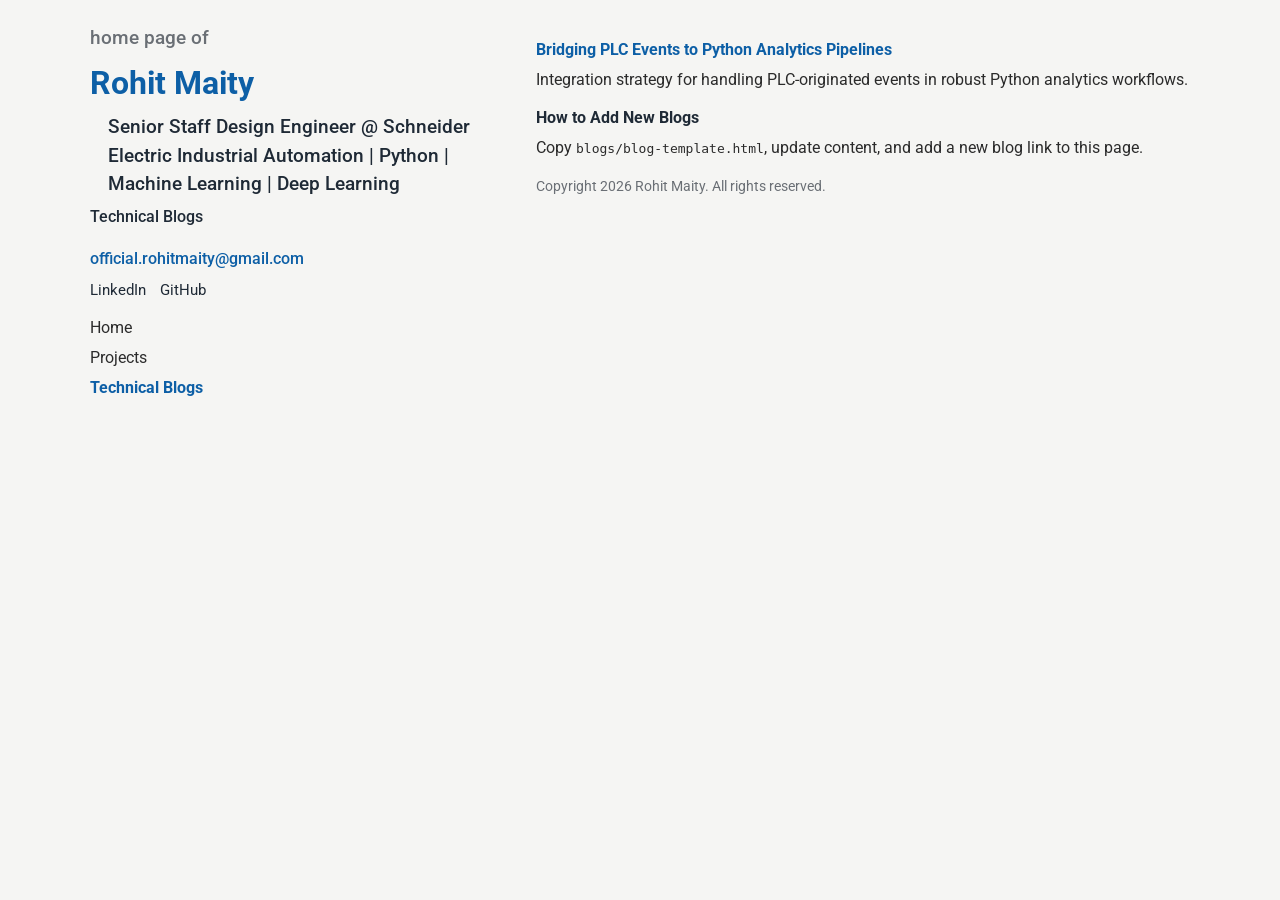
==== blogs.html @ 55486042 "Add files via upload" ====
<!DOCTYPE html>
<html lang="en-us">

<head>
    <meta charset="utf-8">
    <meta name="viewport" content="initial-scale=1, width=device-width">
    <meta name="description" content="Technical blogs of Rohit Maity.">
    <title>Rohit Maity | Technical Blogs</title>
    <link href="https://fonts.googleapis.com/css?family=Roboto:400,400italic,700&display=swap" rel="stylesheet">
    <link href="assets/css/styles.css" rel="stylesheet">
</head>

<body>
    <div class="container">
        <div class="row">
            <aside class="col-md-5">
                <div class="sticky-top">
                    <h2 class="mb-1">
                        <a class="text-muted" href="index.html">home page</a>
                        <span class="text-muted">of</span>
                    </h2>
                    <h1 class="mb-1"><a href="index.html">Rohit Maity</a></h1>
                    <h2 class="mb-1 ps-md-5">Senior Staff Design Engineer @ Schneider Electric Industrial Automation |
                        Python | Machine Learning | Deep Learning</h2>
                    <h3 class="mb-4">Technical Blogs</h3>
                    <h3 class="mb-0"><a href="mailto:official.rohitmaity@gmail.com">official.rohitmaity@gmail.com</a>
                    </h3>
                    <p class="social-line mb-0">
                        <a class="text-emphasis" href="https://www.linkedin.com/in/rohit-maity-85334a114/"
                            target="_blank" rel="noopener noreferrer">LinkedIn</a>
                        <a class="text-emphasis" href="https://github.com/rmaity1991" target="_blank"
                            rel="noopener noreferrer">GitHub</a>
                    </p>
                    <nav>
                        <ul class="nav">
                            <li class="nav-item"><a class="nav-link" href="index.html">Home</a></li>
                            <li class="nav-item"><a class="nav-link" href="projects.html">Projects</a></li>
                            <li class="nav-item"><a class="nav-link active" href="blogs.html">Technical Blogs</a></li>
                        </ul>
                    </nav>
                </div>
            </aside>

            <main class="col-md-7">
                <dl>
                    <dt><a href="blogs/automation-python-plant-floor.html">Bridging PLC Events to Python Analytics
                            Pipelines</a></dt>
                    <dd>Integration strategy for handling PLC-originated events in robust Python analytics workflows.
                    </dd>

                    <dt>How to Add New Blogs</dt>
                    <dd>Copy <code>blogs/blog-template.html</code>, update content, and add a new blog link to this
                        page.</dd>
                </dl>

                <p class="footer-note">Copyright 2026 Rohit Maity. All rights reserved.</p>
            </main>
        </div>
    </div>
</body>

</html>
---- assets/css/styles.css ----
html,
body {
    margin: 0;
    padding: 0;
}

body {
    font-family: "Roboto", "Segoe UI", Arial, sans-serif;
    color: #2b2b2b;
    background-color: #f5f5f3;
    line-height: 1.5;
}

a {
    color: #0d5fa6;
    text-decoration: none;
}

a:hover,
a:focus {
    text-decoration: underline;
}

.container {
    width: min(1100px, 94vw);
    margin: 24px auto;
}

.row {
    display: grid;
    grid-template-columns: 38% 62%;
    gap: 28px;
}

.col-md-5,
.col-md-7 {
    min-width: 0;
}

.sticky-top {
    position: sticky;
    top: 16px;
}

h1,
h2,
h3 {
    margin: 0;
    font-weight: 700;
    color: #1f2a36;
}

h1 {
    font-size: 2rem;
    margin-bottom: 6px;
}

h2 {
    font-size: 1.2rem;
    font-weight: 500;
}

h3 {
    font-size: 1rem;
    font-weight: 500;
}

.mb-0 {
    margin-bottom: 0;
}

.mb-1 {
    margin-bottom: 6px;
}

.mb-4 {
    margin-bottom: 18px;
}

.ps-md-5 {
    padding-left: 18px;
}

.text-muted {
    color: #6a6f75;
}

.text-emphasis {
    color: #1f2a36;
}

.figure {
    margin: 0 0 20px;
}

.figure img {
    width: 100%;
    height: auto;
    border-radius: 8px;
    border: 1px solid #d9d9d9;
}

.figure-caption {
    margin-top: 4px;
    font-size: 0.85rem;
    color: #6a6f75;
}

.text-end {
    text-align: right;
}

.nav {
    list-style: none;
    margin: 14px 0 0;
    padding: 0;
}

.nav-item {
    margin-bottom: 6px;
}

.nav-link {
    display: inline-block;
    padding: 0;
    color: #2b2b2b;
}

.nav-link.active {
    font-weight: 700;
    color: #0d5fa6;
}

.social-line {
    margin-top: 8px;
    font-size: 0.95rem;
}

.social-line a {
    margin-right: 10px;
}

.panel {
    background: #ffffff;
    border: 1px solid #e2e2e2;
    border-radius: 8px;
    padding: 14px;
    margin-bottom: 12px;
}

dl {
    margin: 0;
}

dt {
    margin-top: 14px;
    margin-bottom: 6px;
    font-weight: 700;
    color: #1f2a36;
}

dd {
    margin: 0 0 8px;
}

.blog-content h3 {
    margin-top: 18px;
    margin-bottom: 6px;
}

.blog-content p,
.blog-content ul,
.blog-content ol {
    margin: 0 0 12px;
}

.inline-actions {
    display: flex;
    gap: 10px;
    flex-wrap: wrap;
    margin-top: 10px;
}

.link-btn {
    display: inline-block;
    border: 1px solid #cfcfcf;
    border-radius: 6px;
    padding: 6px 10px;
    background: #fafafa;
    color: #1f2a36;
}

.link-btn:hover,
.link-btn:focus {
    border-color: #0d5fa6;
    text-decoration: none;
}

.footer-note {
    margin-top: 16px;
    color: #6a6f75;
    font-size: 0.9rem;
}

@media (max-width: 900px) {
    .container {
        width: 94vw;
        margin: 14px auto;
    }

    .row {
        grid-template-columns: 1fr;
        gap: 20px;
    }

    .sticky-top {
        position: static;
    }

    .ps-md-5 {
        padding-left: 0;
    }
}
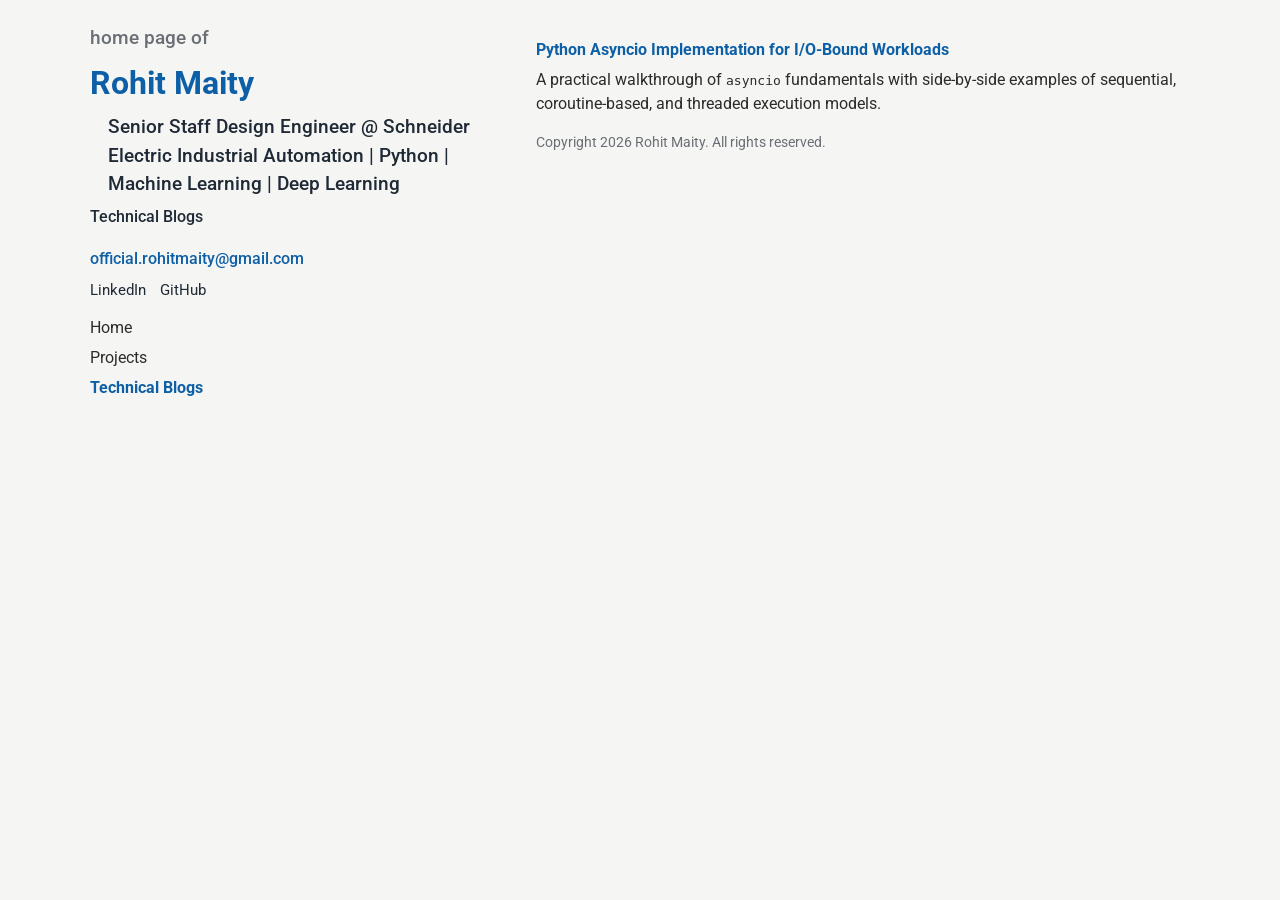
==== commit b01657cf: "Add files via upload" ====
--- a/blogs.html
+++ b/blogs.html
@@ -43,20 +43,18 @@
 
             <main class="col-md-7">
                 <dl>
-                    <dt><a href="blogs/automation-python-plant-floor.html">Bridging PLC Events to Python Analytics
-                            Pipelines</a></dt>
-                    <dd>Integration strategy for handling PLC-originated events in robust Python analytics workflows.
-                    </dd>
+                    <dt><a href="blogs/automation-python-plant-floor.html">Python Asyncio Implementation for I/O-Bound
+                            Workloads</a></dt>
+                    <dd>A practical walkthrough of <code>asyncio</code> fundamentals with side-by-side examples of
+                        sequential, coroutine-based, and threaded execution models.</dd>
 
-                    <dt>How to Add New Blogs</dt>
-                    <dd>Copy <code>blogs/blog-template.html</code>, update content, and add a new blog link to this
-                        page.</dd>
                 </dl>
 
                 <p class="footer-note">Copyright 2026 Rohit Maity. All rights reserved.</p>
             </main>
         </div>
     </div>
+    <script src="assets/js/main.js" defer></script>
 </body>
 
 </html>
--- a/assets/css/styles.css
+++ b/assets/css/styles.css
@@ -174,6 +174,37 @@
     margin: 0 0 12px;
 }
 
+.blog-article {
+    line-height: 1.65;
+}
+
+.blog-article>*:last-child {
+    margin-bottom: 0;
+}
+
+.blog-article code {
+    font-family: Consolas, "Courier New", monospace;
+    background: #eef3f8;
+    padding: 1px 5px;
+    border-radius: 4px;
+}
+
+.blog-article pre {
+    background: #1f2a36;
+    color: #f2f5f7;
+    border-radius: 8px;
+    padding: 12px;
+    overflow-x: auto;
+    margin: 0 0 12px;
+}
+
+.blog-article pre code {
+    background: transparent;
+    color: inherit;
+    padding: 0;
+    border-radius: 0;
+}
+
 .inline-actions {
     display: flex;
     gap: 10px;
@@ -202,6 +233,80 @@
     font-size: 0.9rem;
 }
 
+.reveal-item {
+    opacity: 0;
+    transform: translateY(14px);
+    transition: opacity 0.5s ease, transform 0.6s ease;
+}
+
+.reveal-item.is-visible {
+    opacity: 1;
+    transform: translateY(0);
+}
+
+.scroll-progress {
+    position: fixed;
+    top: 0;
+    left: 0;
+    z-index: 999;
+    width: 100%;
+    height: 3px;
+    transform-origin: left center;
+    transform: scaleX(0);
+    background: linear-gradient(90deg, #0d5fa6, #44a7d8);
+}
+
+.to-top-btn {
+    position: fixed;
+    right: 16px;
+    bottom: 20px;
+    z-index: 998;
+    border: 1px solid #c8d4e0;
+    border-radius: 999px;
+    background: #ffffff;
+    color: #1f2a36;
+    font-size: 0.85rem;
+    padding: 7px 12px;
+    cursor: pointer;
+    opacity: 0;
+    pointer-events: none;
+    transform: translateY(8px);
+    transition: opacity 0.25s ease, transform 0.25s ease, box-shadow 0.25s ease;
+}
+
+.to-top-btn.is-visible {
+    opacity: 1;
+    pointer-events: auto;
+    transform: translateY(0);
+}
+
+.to-top-btn:hover,
+.to-top-btn:focus {
+    box-shadow: 0 6px 18px rgba(13, 95, 166, 0.2);
+}
+
+.panel-lift {
+    transition: transform 0.18s ease, box-shadow 0.2s ease;
+    transform-style: preserve-3d;
+}
+
+.panel-lift:hover {
+    box-shadow: 0 10px 24px rgba(31, 42, 54, 0.12);
+}
+
+@media (prefers-reduced-motion: reduce) {
+    .reveal-item {
+        opacity: 1;
+        transform: none;
+        transition: none;
+    }
+
+    .to-top-btn,
+    .panel-lift {
+        transition: none;
+    }
+}
+
 @media (max-width: 900px) {
     .container {
         width: 94vw;
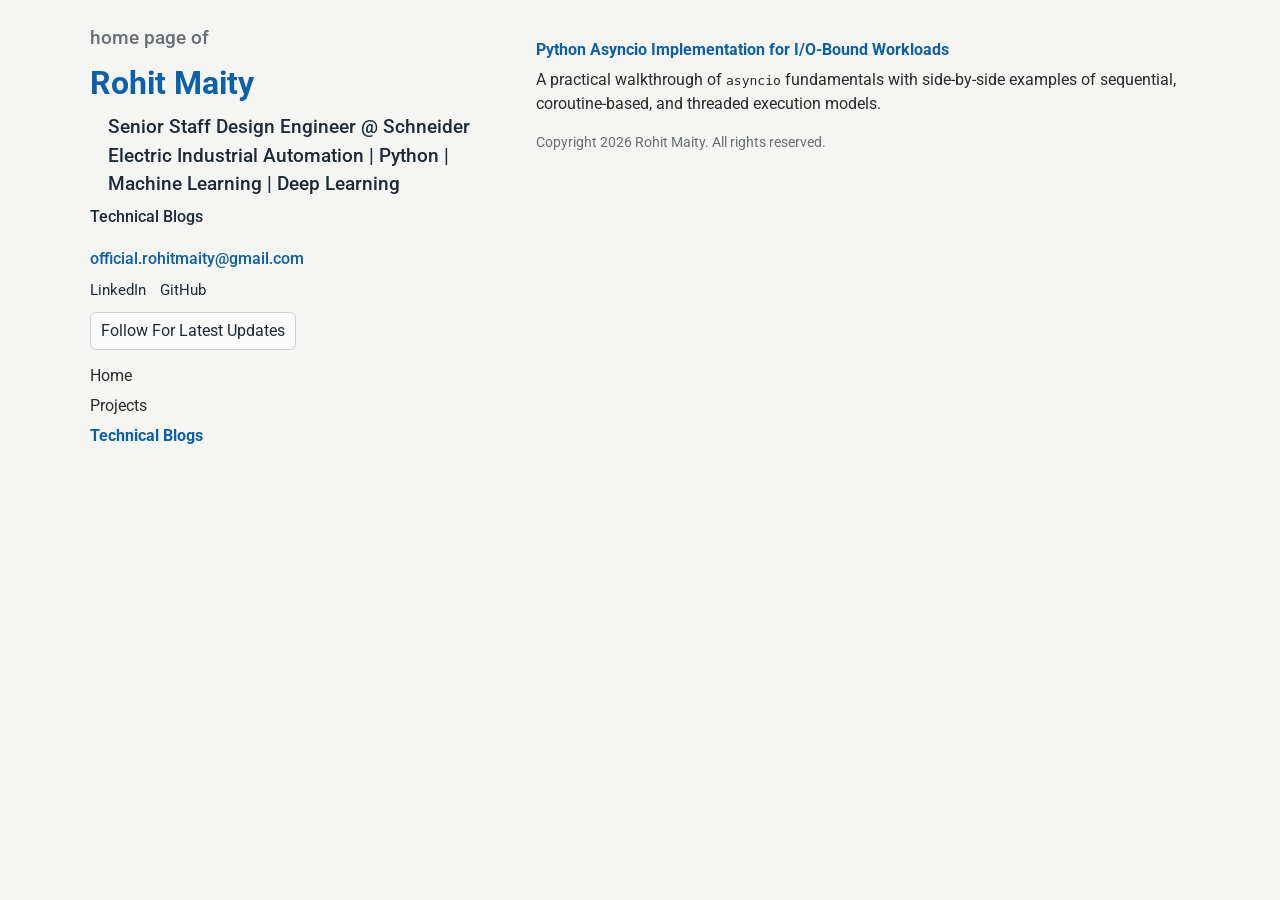
==== commit 9ff3972f: "Add files via upload" ====
--- a/blogs.html
+++ b/blogs.html
@@ -31,6 +31,10 @@
                         <a class="text-emphasis" href="https://github.com/rmaity1991" target="_blank"
                             rel="noopener noreferrer">GitHub</a>
                     </p>
+                    <p class="follow-line mb-0">
+                        <a class="link-btn" href="https://github.com/rmaity1991/" target="_blank"
+                            rel="noopener noreferrer">Follow For Latest Updates</a>
+                    </p>
                     <nav>
                         <ul class="nav">
                             <li class="nav-item"><a class="nav-link" href="index.html">Home</a></li>
--- a/assets/css/styles.css
+++ b/assets/css/styles.css
@@ -138,6 +138,10 @@
 
 .social-line a {
     margin-right: 10px;
+}
+
+.follow-line {
+    margin-top: 10px;
 }
 
 .panel {
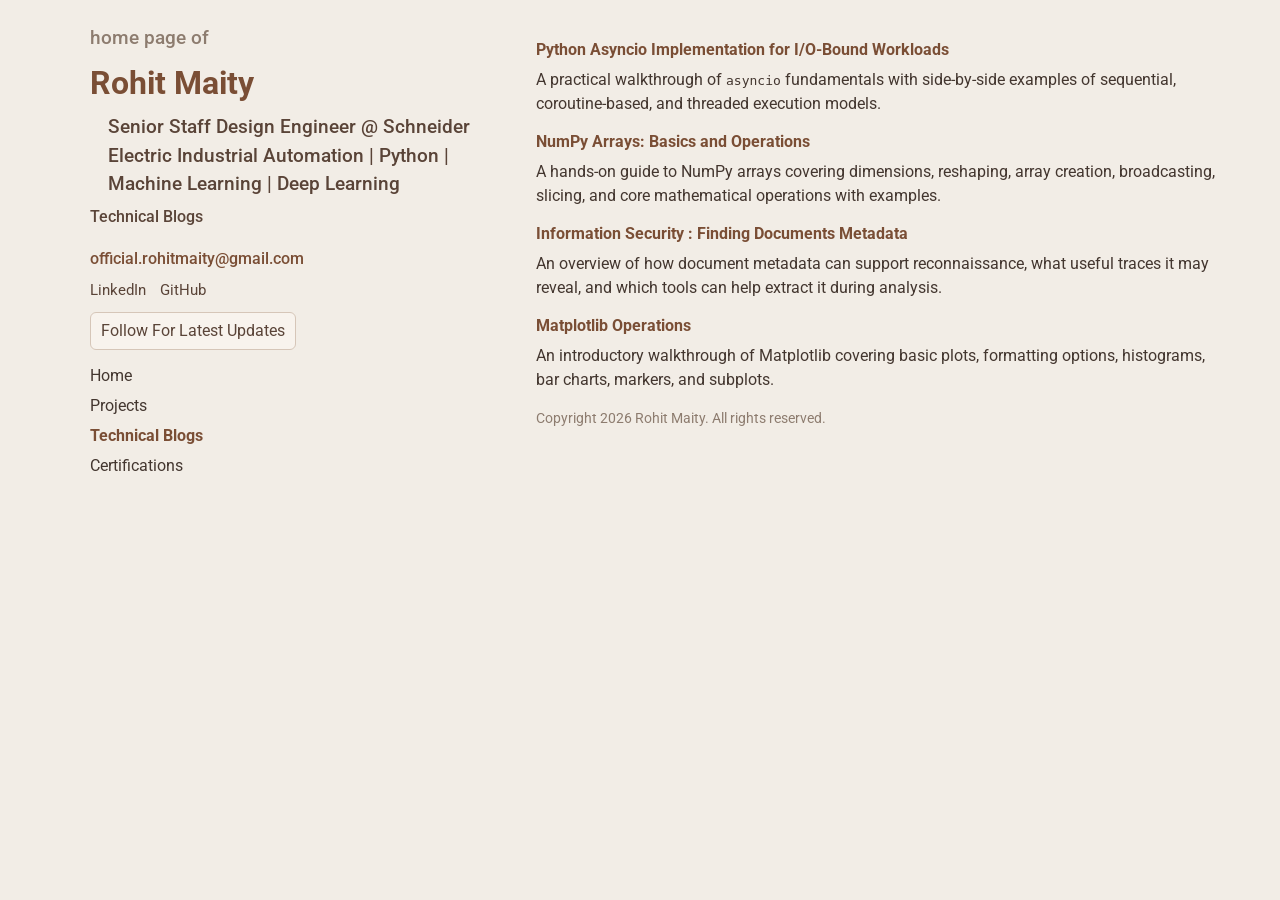
==== commit 9b094ee4: "Add files via upload" ====
--- a/blogs.html
+++ b/blogs.html
@@ -40,6 +40,7 @@
                             <li class="nav-item"><a class="nav-link" href="index.html">Home</a></li>
                             <li class="nav-item"><a class="nav-link" href="projects.html">Projects</a></li>
                             <li class="nav-item"><a class="nav-link active" href="blogs.html">Technical Blogs</a></li>
+                            <li class="nav-item"><a class="nav-link" href="certifications.html">Certifications</a></li>
                         </ul>
                     </nav>
                 </div>
@@ -52,6 +53,22 @@
                     <dd>A practical walkthrough of <code>asyncio</code> fundamentals with side-by-side examples of
                         sequential, coroutine-based, and threaded execution models.</dd>
 
+                    <dt><a href="blogs/numpy-arrays-basics-operations.html">NumPy Arrays: Basics and Operations</a>
+                    </dt>
+                    <dd>A hands-on guide to NumPy arrays covering dimensions, reshaping, array creation, broadcasting,
+                        slicing, and core mathematical operations with examples.</dd>
+
+                    <dt><a href="blogs/information-security-finding-documents-metadata.html">Information Security :
+                            Finding Documents Metadata</a>
+                    </dt>
+                    <dd>An overview of how document metadata can support reconnaissance, what useful traces it may
+                        reveal,
+                        and which tools can help extract it during analysis.</dd>
+
+                    <dt><a href="blogs/matplotlib-operations.html">Matplotlib Operations</a></dt>
+                    <dd>An introductory walkthrough of Matplotlib covering basic plots, formatting options,
+                        histograms, bar charts, markers, and subplots.</dd>
+
                 </dl>
 
                 <p class="footer-note">Copyright 2026 Rohit Maity. All rights reserved.</p>
--- a/assets/css/styles.css
+++ b/assets/css/styles.css
@@ -4,15 +4,30 @@
     padding: 0;
 }
 
+:root {
+    --bg: #f2ede6;
+    --text: #43362f;
+    --heading: #5a4438;
+    --muted: #8d7c6f;
+    --link: #7a4e35;
+    --link-accent: #9a6c4d;
+    --surface: #f8f3ed;
+    --surface-soft: #efe4d7;
+    --border: #d6c6b8;
+    --code-bg: #eadfce;
+    --code-block-bg: #4b3a31;
+    --code-block-text: #f5eee5;
+}
+
 body {
     font-family: "Roboto", "Segoe UI", Arial, sans-serif;
-    color: #2b2b2b;
-    background-color: #f5f5f3;
+    color: var(--text);
+    background-color: var(--bg);
     line-height: 1.5;
 }
 
 a {
-    color: #0d5fa6;
+    color: var(--link);
     text-decoration: none;
 }
 
@@ -47,7 +62,7 @@
 h3 {
     margin: 0;
     font-weight: 700;
-    color: #1f2a36;
+    color: var(--heading);
 }
 
 h1 {
@@ -82,11 +97,11 @@
 }
 
 .text-muted {
-    color: #6a6f75;
+    color: var(--muted);
 }
 
 .text-emphasis {
-    color: #1f2a36;
+    color: var(--heading);
 }
 
 .figure {
@@ -97,13 +112,13 @@
     width: 100%;
     height: auto;
     border-radius: 8px;
-    border: 1px solid #d9d9d9;
+    border: 1px solid var(--border);
 }
 
 .figure-caption {
     margin-top: 4px;
     font-size: 0.85rem;
-    color: #6a6f75;
+    color: var(--muted);
 }
 
 .text-end {
@@ -123,12 +138,12 @@
 .nav-link {
     display: inline-block;
     padding: 0;
-    color: #2b2b2b;
+    color: var(--text);
 }
 
 .nav-link.active {
     font-weight: 700;
-    color: #0d5fa6;
+    color: var(--link);
 }
 
 .social-line {
@@ -144,9 +159,36 @@
     margin-top: 10px;
 }
 
+.cert-grid {
+    display: grid;
+    grid-template-columns: repeat(auto-fill, minmax(220px, 1fr));
+    gap: 12px;
+    margin-top: 10px;
+}
+
+.cert-card {
+    display: block;
+    background: var(--surface);
+    border: 1px solid var(--border);
+    border-radius: 8px;
+    overflow: hidden;
+}
+
+.cert-card img {
+    display: block;
+    width: 100%;
+    height: auto;
+}
+
+.cert-caption {
+    font-size: 0.8rem;
+    color: var(--muted);
+    padding: 8px 10px;
+}
+
 .panel {
-    background: #ffffff;
-    border: 1px solid #e2e2e2;
+    background: var(--surface);
+    border: 1px solid var(--border);
     border-radius: 8px;
     padding: 14px;
     margin-bottom: 12px;
@@ -160,7 +202,7 @@
     margin-top: 14px;
     margin-bottom: 6px;
     font-weight: 700;
-    color: #1f2a36;
+    color: var(--heading);
 }
 
 dd {
@@ -188,14 +230,14 @@
 
 .blog-article code {
     font-family: Consolas, "Courier New", monospace;
-    background: #eef3f8;
+    background: var(--code-bg);
     padding: 1px 5px;
     border-radius: 4px;
 }
 
 .blog-article pre {
-    background: #1f2a36;
-    color: #f2f5f7;
+    background: var(--code-block-bg);
+    color: var(--code-block-text);
     border-radius: 8px;
     padding: 12px;
     overflow-x: auto;
@@ -209,6 +251,15 @@
     border-radius: 0;
 }
 
+.blog-article .figure {
+    text-align: center;
+}
+
+.blog-article .figure img {
+    width: min(78%, 460px);
+    margin: 0 auto;
+}
+
 .inline-actions {
     display: flex;
     gap: 10px;
@@ -218,22 +269,22 @@
 
 .link-btn {
     display: inline-block;
-    border: 1px solid #cfcfcf;
+    border: 1px solid var(--border);
     border-radius: 6px;
     padding: 6px 10px;
-    background: #fafafa;
-    color: #1f2a36;
+    background: var(--surface);
+    color: var(--heading);
 }
 
 .link-btn:hover,
 .link-btn:focus {
-    border-color: #0d5fa6;
+    border-color: var(--link-accent);
     text-decoration: none;
 }
 
 .footer-note {
     margin-top: 16px;
-    color: #6a6f75;
+    color: var(--muted);
     font-size: 0.9rem;
 }
 
@@ -257,7 +308,7 @@
     height: 3px;
     transform-origin: left center;
     transform: scaleX(0);
-    background: linear-gradient(90deg, #0d5fa6, #44a7d8);
+    background: linear-gradient(90deg, #7a4e35, #b08a6a);
 }
 
 .to-top-btn {
@@ -265,10 +316,10 @@
     right: 16px;
     bottom: 20px;
     z-index: 998;
-    border: 1px solid #c8d4e0;
+    border: 1px solid var(--border);
     border-radius: 999px;
-    background: #ffffff;
-    color: #1f2a36;
+    background: var(--surface);
+    color: var(--heading);
     font-size: 0.85rem;
     padding: 7px 12px;
     cursor: pointer;
@@ -286,7 +337,7 @@
 
 .to-top-btn:hover,
 .to-top-btn:focus {
-    box-shadow: 0 6px 18px rgba(13, 95, 166, 0.2);
+    box-shadow: 0 6px 18px rgba(122, 78, 53, 0.25);
 }
 
 .panel-lift {
@@ -295,7 +346,7 @@
 }
 
 .panel-lift:hover {
-    box-shadow: 0 10px 24px rgba(31, 42, 54, 0.12);
+    box-shadow: 0 10px 24px rgba(90, 68, 56, 0.14);
 }
 
 @media (prefers-reduced-motion: reduce) {
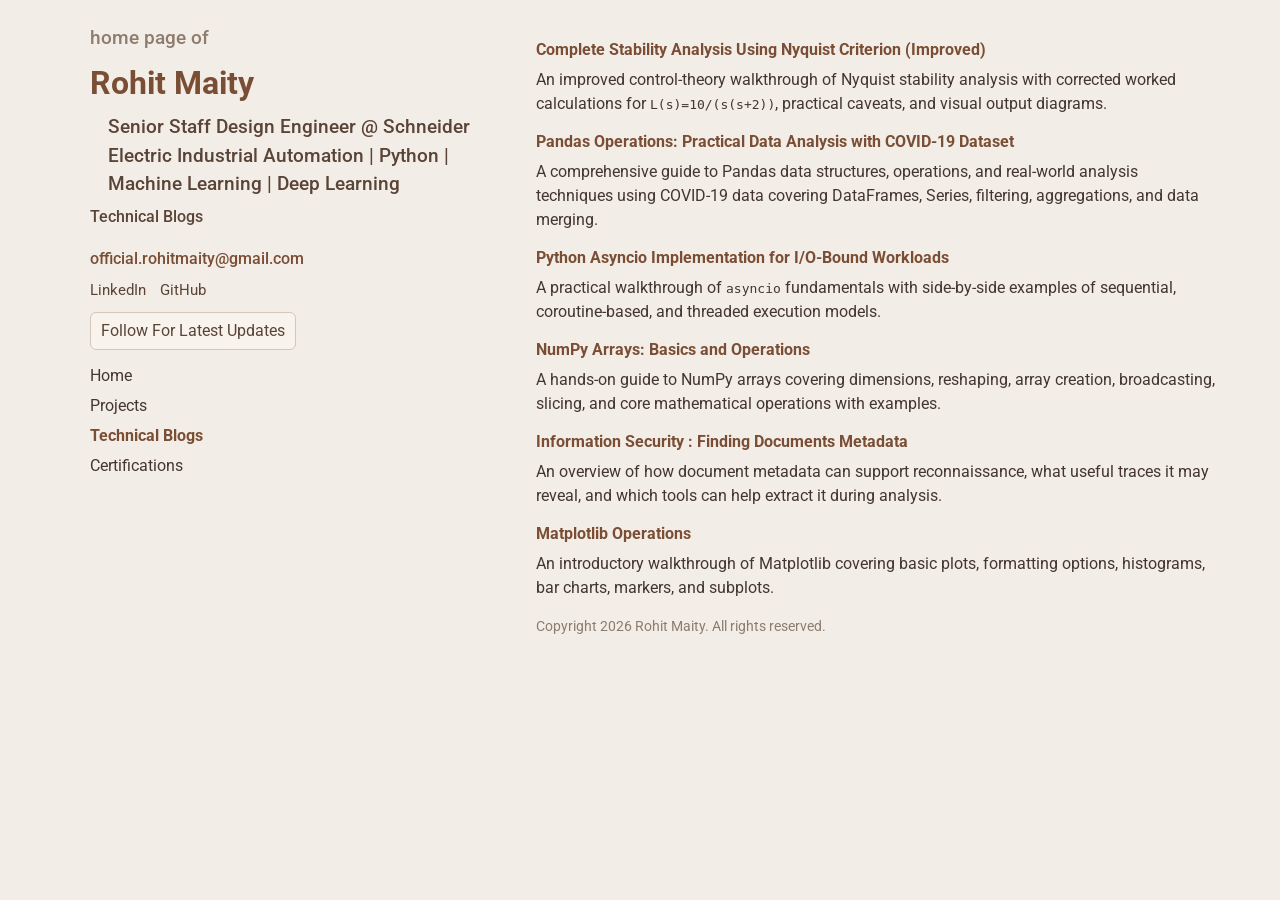
==== commit 53de886f: "Add files via upload" ====
--- a/blogs.html
+++ b/blogs.html
@@ -48,6 +48,17 @@
 
             <main class="col-md-7">
                 <dl>
+                    <dt><a href="blogs/complete-stability-analysis-nyquist-criterion.html">Complete Stability Analysis
+                            Using Nyquist Criterion (Improved)</a></dt>
+                    <dd>An improved control-theory walkthrough of Nyquist stability analysis with corrected worked
+                        calculations for <code>L(s)=10/(s(s+2))</code>, practical caveats, and visual output diagrams.
+                    </dd>
+
+                    <dt><a href="blogs/pandas-operations-covid19.html">Pandas Operations: Practical Data Analysis with
+                            COVID-19 Dataset</a></dt>
+                    <dd>A comprehensive guide to Pandas data structures, operations, and real-world analysis techniques
+                        using COVID-19 data covering DataFrames, Series, filtering, aggregations, and data merging.</dd>
+
                     <dt><a href="blogs/automation-python-plant-floor.html">Python Asyncio Implementation for I/O-Bound
                             Workloads</a></dt>
                     <dd>A practical walkthrough of <code>asyncio</code> fundamentals with side-by-side examples of
